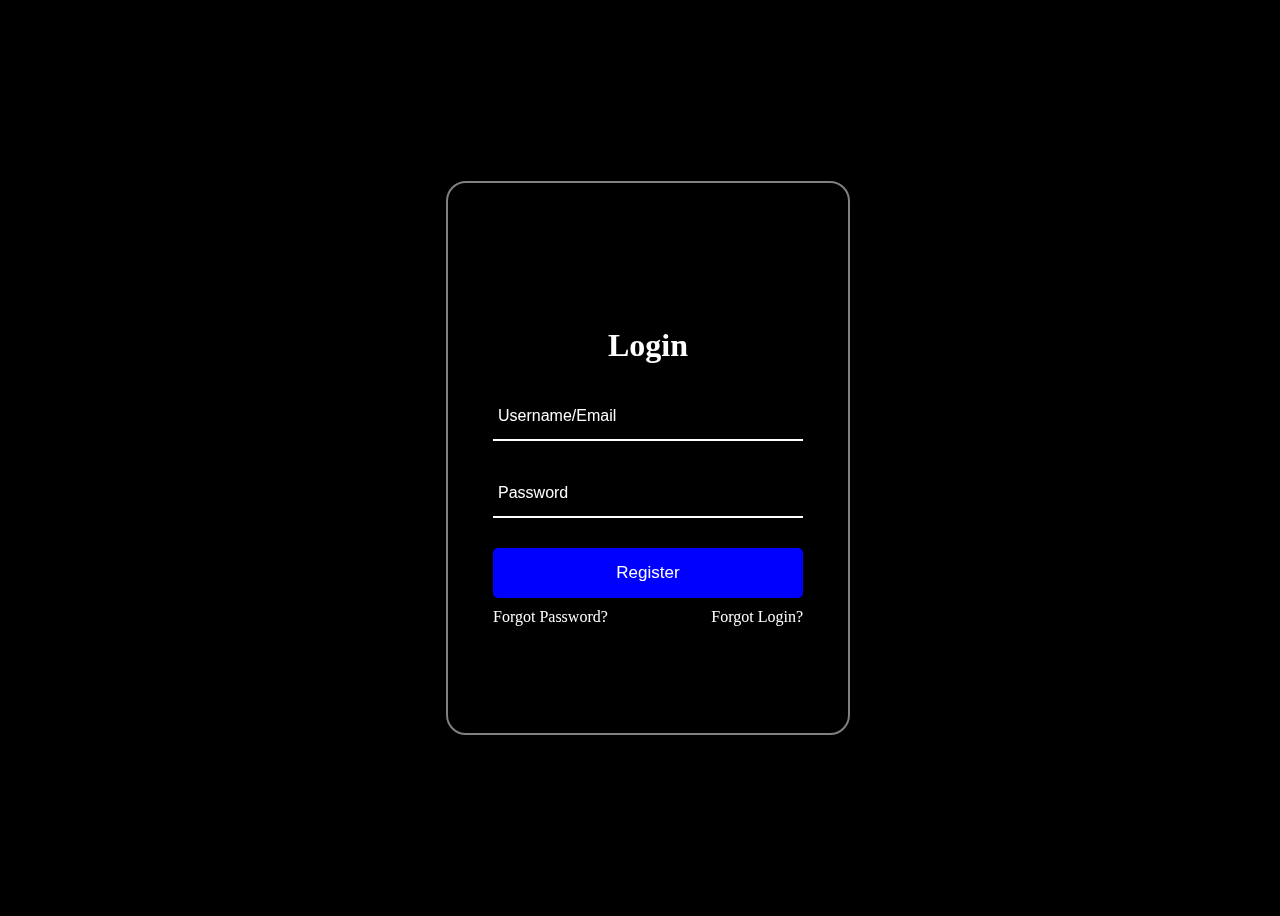
==== login.html @ a298671b "Created login UI" ====
<!DOCTYPE html>
<html lang="en">
<head>
    <meta charset="UTF-8">
    <meta name="viewport" content="width=device-width, initial-scale=1.0">
    <title>Login and registration test page</title>
    <link rel="stylesheet" href="style.css">
    <script src="index.js"></script>
</head>
<body>
    <div class="container">
        <div class="formBox">
        <form action="" name="form1">
            <h2>Login</h2>
            <div class="input-box">
                <input type="text" name="Username" placeholder="Username/Email">
            </div>
            <div class="input-box">
                <input type="password" name="Password" placeholder="Password">
            </div>
            <div class="button">
                <input type="submit" class="btn" value="Register">
            </div>
            <div class="group">
                <span><a href="#">Forgot Password?</a></span>
                <span><a href="#">Forgot Login?</a></span>
            </div>
        </div>

        </form>
    </div>
    
</body>
</html>
---- style.css ----
body{
    background-color:black ;
    background-size: cover;
    background-position: center;
    min-height: 100vh;
    width: 100%;
}

.container{
    display: flex;
    justify-content: center;
    align-items: center;
    min-height: 100vh;
}

.formBox{
    position: relative;
    width: 400px;
    height: 550px;
    border: 2px solid rgba(255, 255, 255, 0.5);
    border-radius: 20px;
    backdrop-filter: blur(15px);
    display: flex;
    justify-content: center;
    align-items: center;

}

.formBox h2{
    color: white;
    text-align: center;
    font-size: 32px;

}

.formBox .input-box{
    position: relative;
    margin: 30px 0;
    width: 310px;
    border-bottom: 2px solid white;
}

.formBox .input-box input{
    width:  100%;
    height:  45px;
    background: transparent;
    border: none;
    outline: none;
    padding: 0 20px 0 5px;
    color: white;
    font-size: 16px;

}

input::placeholder{
    color: white;
}

.btn{
    color: white;
    background: blue;
    width: 100%;
    height: 50px;
    border-radius: 5px;
    outline: none;
    border: none;
    font-size: 17px;
    cursor: pointer;
    box-shadow: 3px 0 10px black;
}

.group{
    display: flex;
    justify-content: space-between;
}

.group span a{
    color: white;
    position: relative;
    top: 10px;
    text-decoration: none;
    font-weight: 500;
}

.group a:focus{
    text-decoration: underline;
}
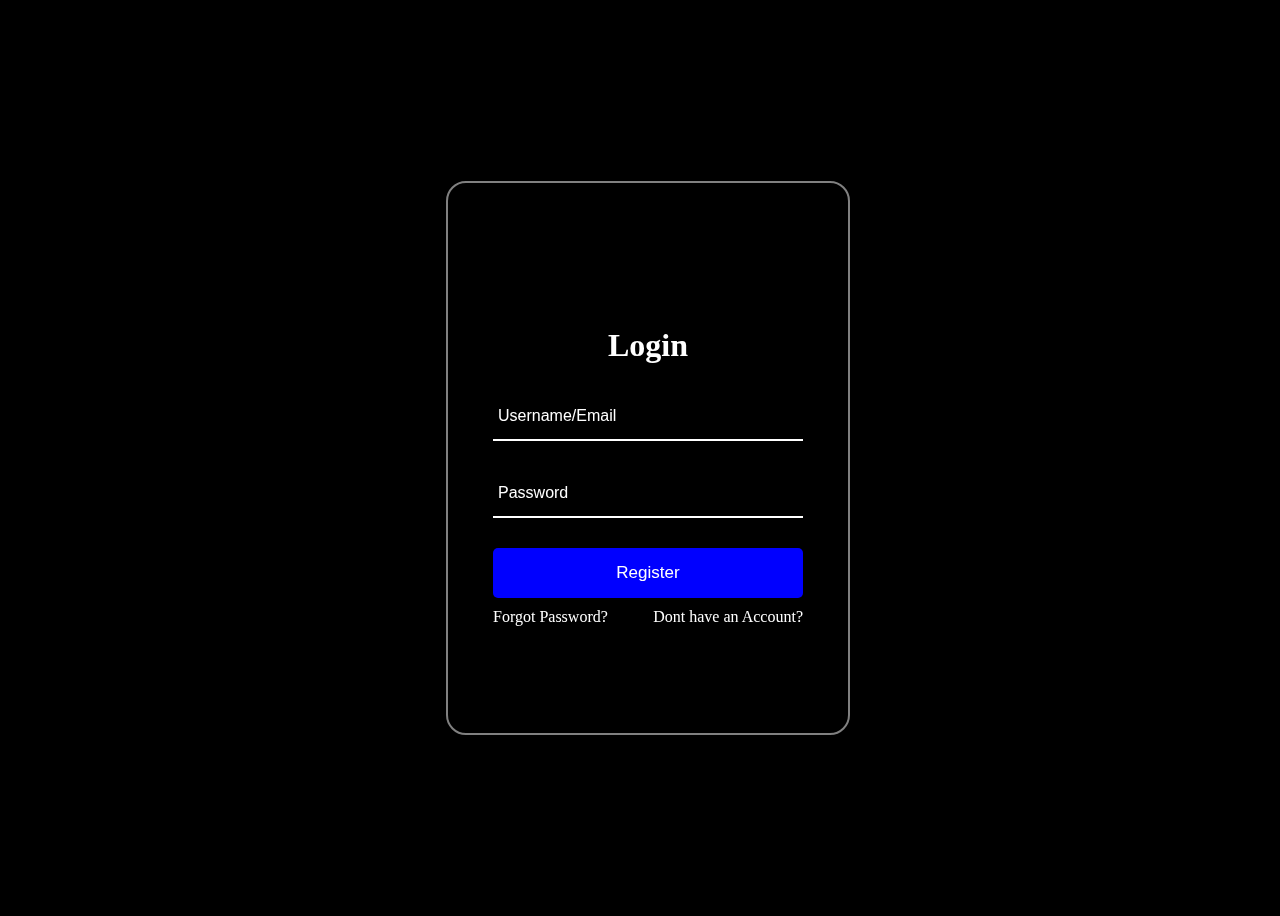
==== commit e2ceffd9: "Update login.html" ====
--- a/login.html
+++ b/login.html
@@ -23,7 +23,7 @@
             </div>
             <div class="group">
                 <span><a href="#">Forgot Password?</a></span>
-                <span><a href="#">Forgot Login?</a></span>
+                <span><a href="index.html">Dont have an Account?</a></span>
             </div>
         </div>
 
@@ -31,4 +31,4 @@
     </div>
     
 </body>
-</html>+</html>
